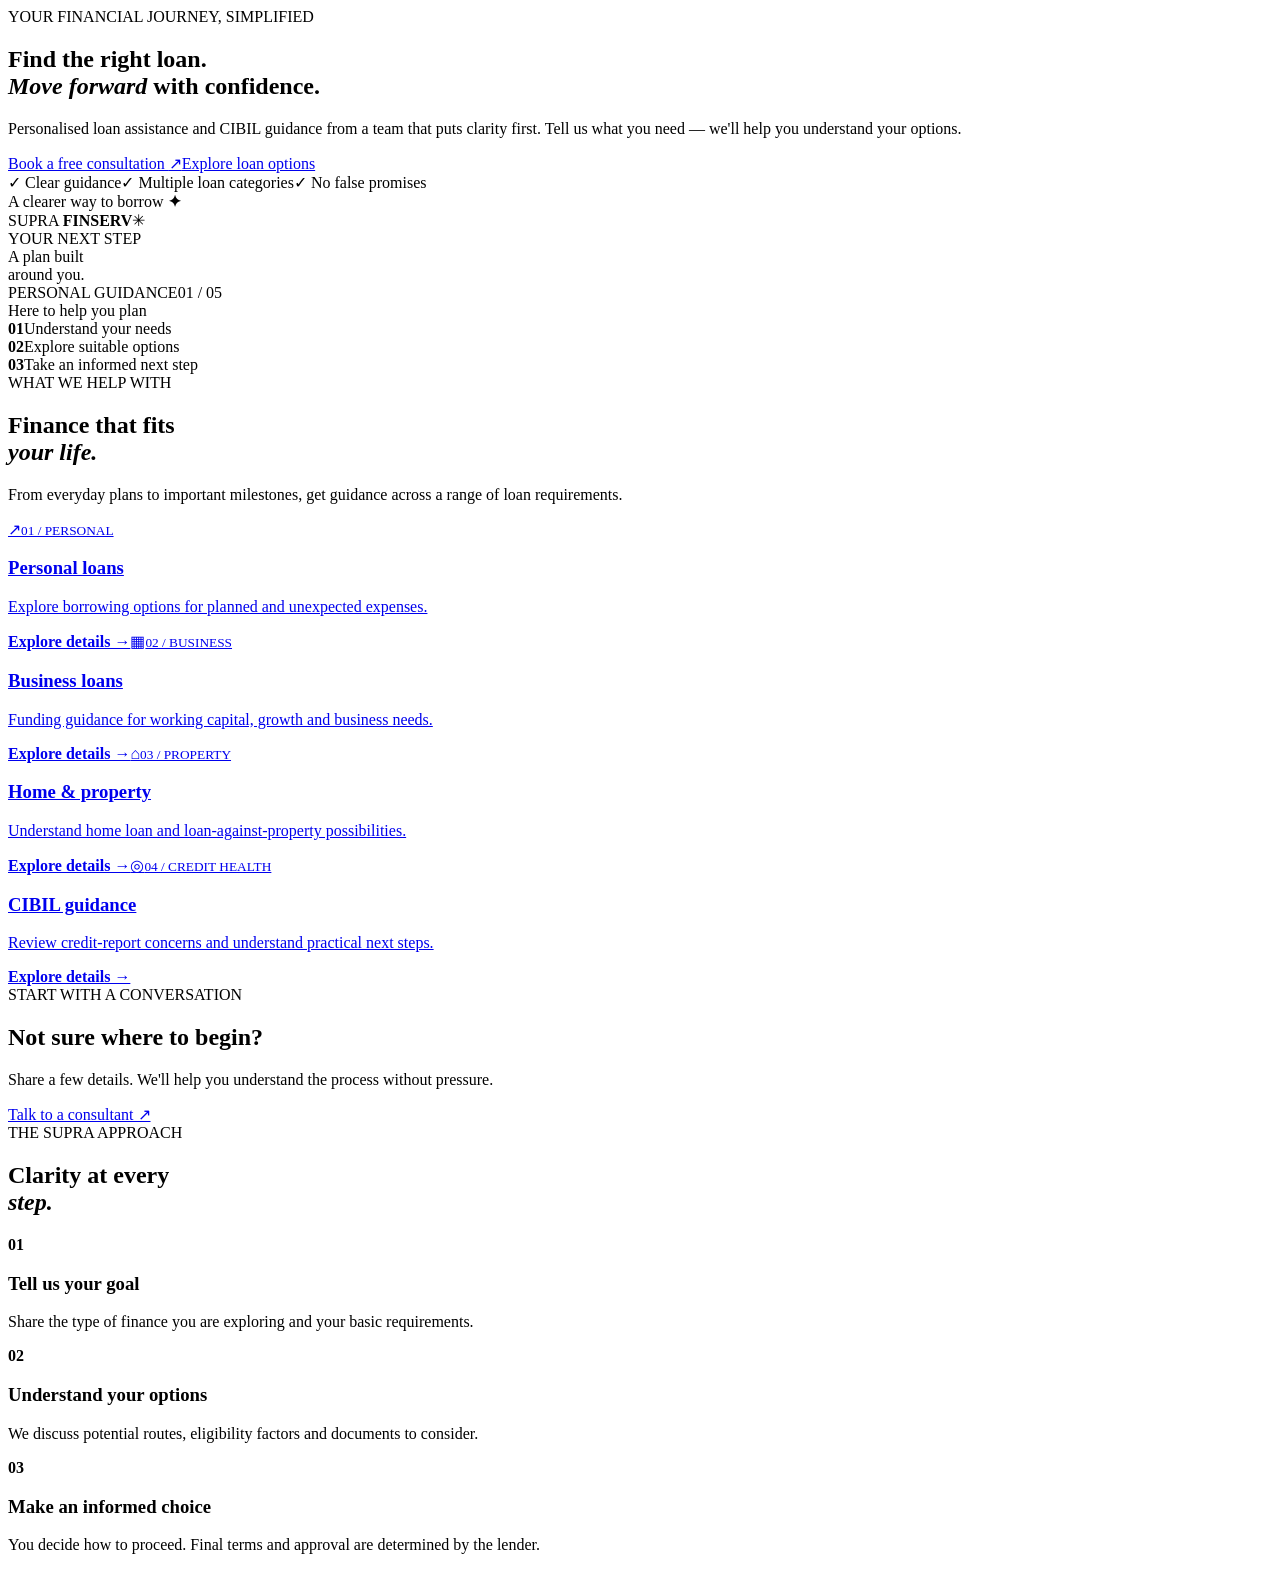
==== index.html @ ff91cd0a "Add files via upload" ====
<!doctype html>
<html lang="en"><head><meta charset="utf-8"><meta name="viewport" content="width=device-width,initial-scale=1"><meta name="description" content="Supra Finserv — loan consultation, loan assistance and CIBIL guidance in Noida, India."><title>Supra Finserv | Loans Made Clear</title><link rel="preconnect" href="https://fonts.googleapis.com"><link href="https://fonts.googleapis.com/css2?family=DM+Sans:wght@400;500;600;700&family=Manrope:wght@400;500;600;700;800&display=swap" rel="stylesheet"><link rel="stylesheet" href="assets/style.css"></head>
<body><div id="site-header"></div><main>
<section class="hero"><div class="container hero-grid"><div class="hero-copy"><span class="eyebrow"><i></i> YOUR FINANCIAL JOURNEY, SIMPLIFIED</span><h1>Find the right loan.<br><em>Move forward</em> with confidence.</h1><p>Personalised loan assistance and CIBIL guidance from a team that puts clarity first. Tell us what you need — we'll help you understand your options.</p><div class="actions"><a class="btn btn-primary" href="contact.html#consultation">Book a free consultation <span>↗</span></a><a class="btn btn-light" href="loans.html">Explore loan options</a></div><div class="trust-row"><span>✓ Clear guidance</span><span>✓ Multiple loan categories</span><span>✓ No false promises</span></div></div><div class="hero-visual"><div class="visual-glow"></div><div class="floating-tag tag-top">A clearer way to borrow <b>✦</b></div><div class="finance-card"><div class="card-top"><span>SUPRA <b>FINSERV</b></span><span class="card-chip">✳</span></div><div class="card-label">YOUR NEXT STEP</div><div class="card-title">A plan built<br>around you.</div><div class="card-bottom"><span>PERSONAL GUIDANCE</span><span>01 / 05</span></div></div><div class="floating-tag tag-bottom"><span class="dot-green"></span> Here to help you plan</div><div class="orbit orbit-one"></div><div class="orbit orbit-two"></div></div></div></section>
<section class="metrics"><div class="container metrics-grid"><div><strong>01</strong><span>Understand your needs</span></div><div><strong>02</strong><span>Explore suitable options</span></div><div><strong>03</strong><span>Take an informed next step</span></div></div></section>
<section class="section"><div class="container"><div class="section-head"><div><span class="eyebrow">WHAT WE HELP WITH</span><h2>Finance that fits<br><em>your life.</em></h2></div><p>From everyday plans to important milestones, get guidance across a range of loan requirements.</p></div><div class="service-grid"><a class="service-card" href="loans.html#personal"><span class="service-icon">↗</span><small>01 / PERSONAL</small><h3>Personal loans</h3><p>Explore borrowing options for planned and unexpected expenses.</p><b>Explore details →</b></a><a class="service-card" href="loans.html#business"><span class="service-icon">▦</span><small>02 / BUSINESS</small><h3>Business loans</h3><p>Funding guidance for working capital, growth and business needs.</p><b>Explore details →</b></a><a class="service-card" href="loans.html#home"><span class="service-icon">⌂</span><small>03 / PROPERTY</small><h3>Home & property</h3><p>Understand home loan and loan-against-property possibilities.</p><b>Explore details →</b></a><a class="service-card" href="cibil.html"><span class="service-icon">◎</span><small>04 / CREDIT HEALTH</small><h3>CIBIL guidance</h3><p>Review credit-report concerns and understand practical next steps.</p><b>Explore details →</b></a></div></div></section>
<section class="band"><div class="container band-inner"><div><span class="eyebrow">START WITH A CONVERSATION</span><h2>Not sure where to begin?</h2><p>Share a few details. We'll help you understand the process without pressure.</p></div><a class="btn btn-white" href="contact.html#consultation">Talk to a consultant ↗</a></div></section>
<section class="section section-tight"><div class="container"><div class="section-head"><div><span class="eyebrow">THE SUPRA APPROACH</span><h2>Clarity at every<br><em>step.</em></h2></div></div><div class="steps"><div><b>01</b><h3>Tell us your goal</h3><p>Share the type of finance you are exploring and your basic requirements.</p></div><div><b>02</b><h3>Understand your options</h3><p>We discuss potential routes, eligibility factors and documents to consider.</p></div><div><b>03</b><h3>Make an informed choice</h3><p>You decide how to proceed. Final terms and approval are determined by the lender.</p></div></div></div></section>
</main><div id="site-footer"></div><script src="assets/site.js"></script></body></html>
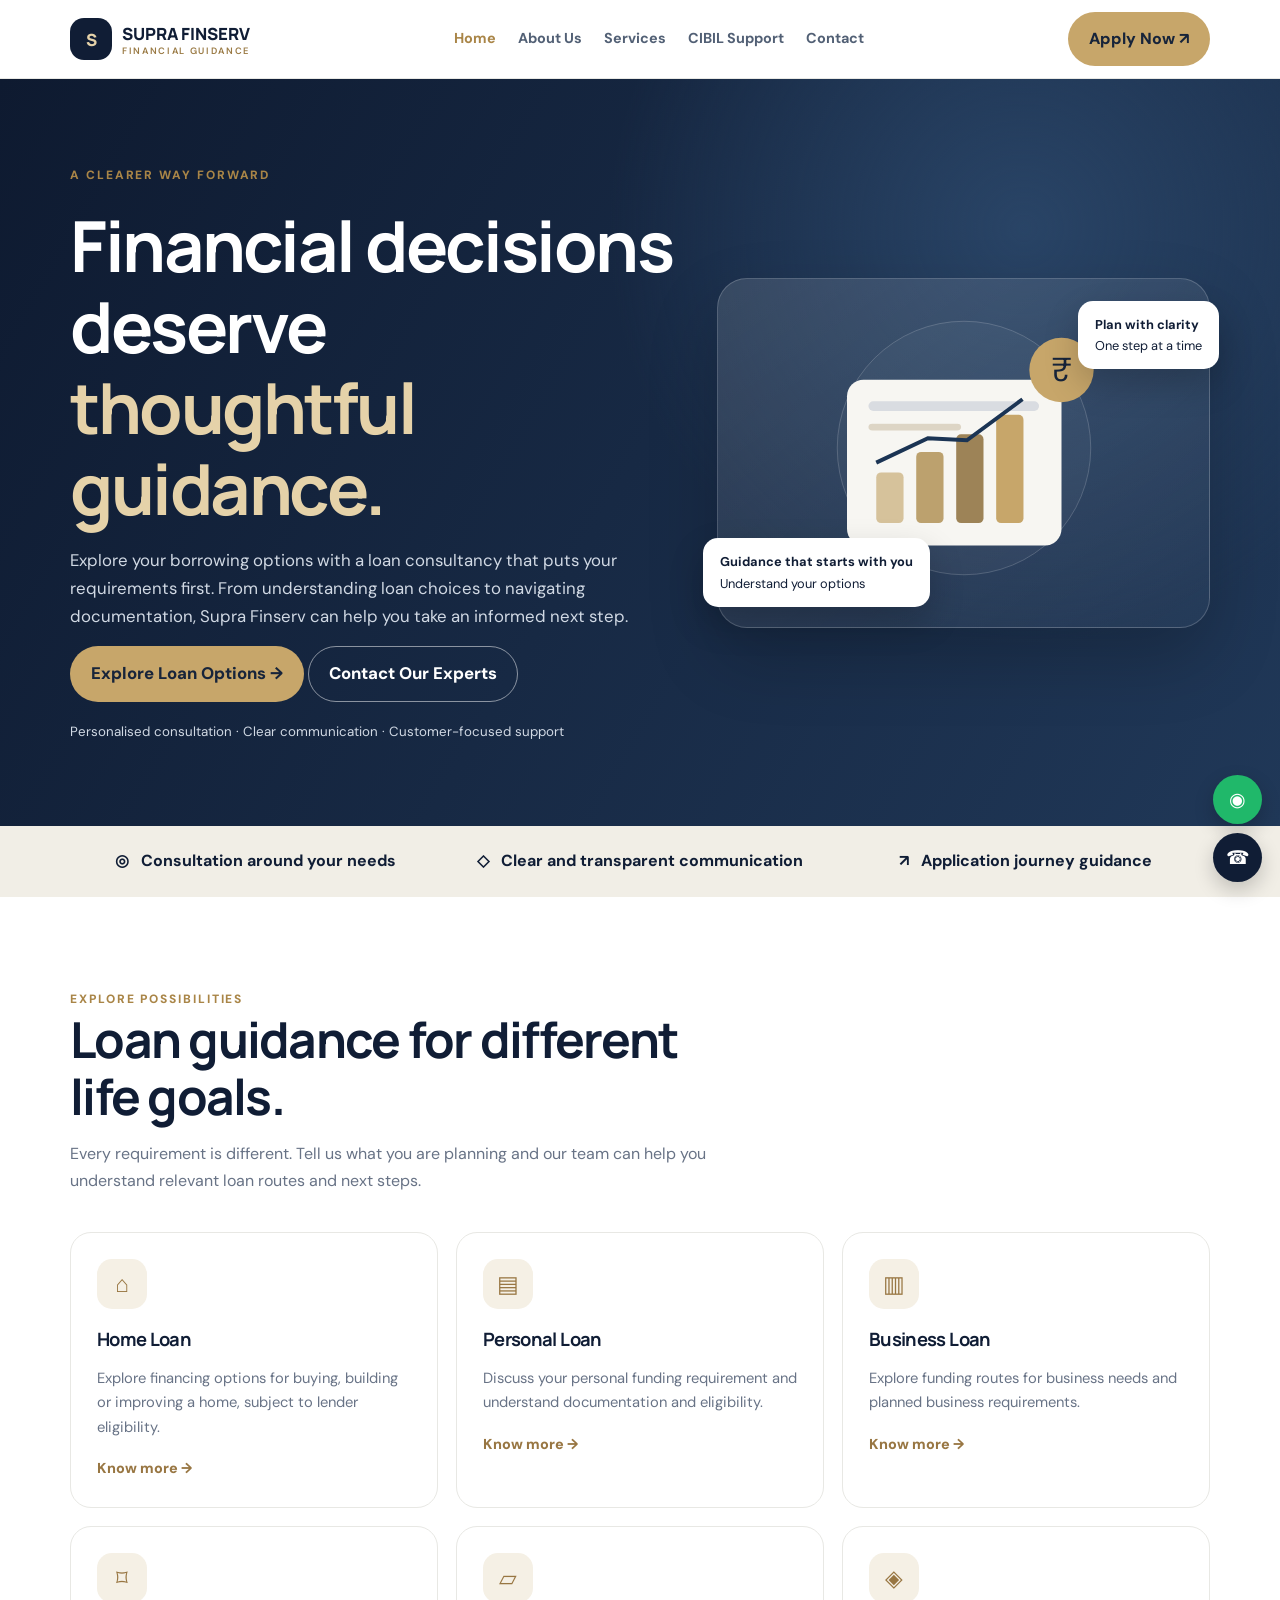
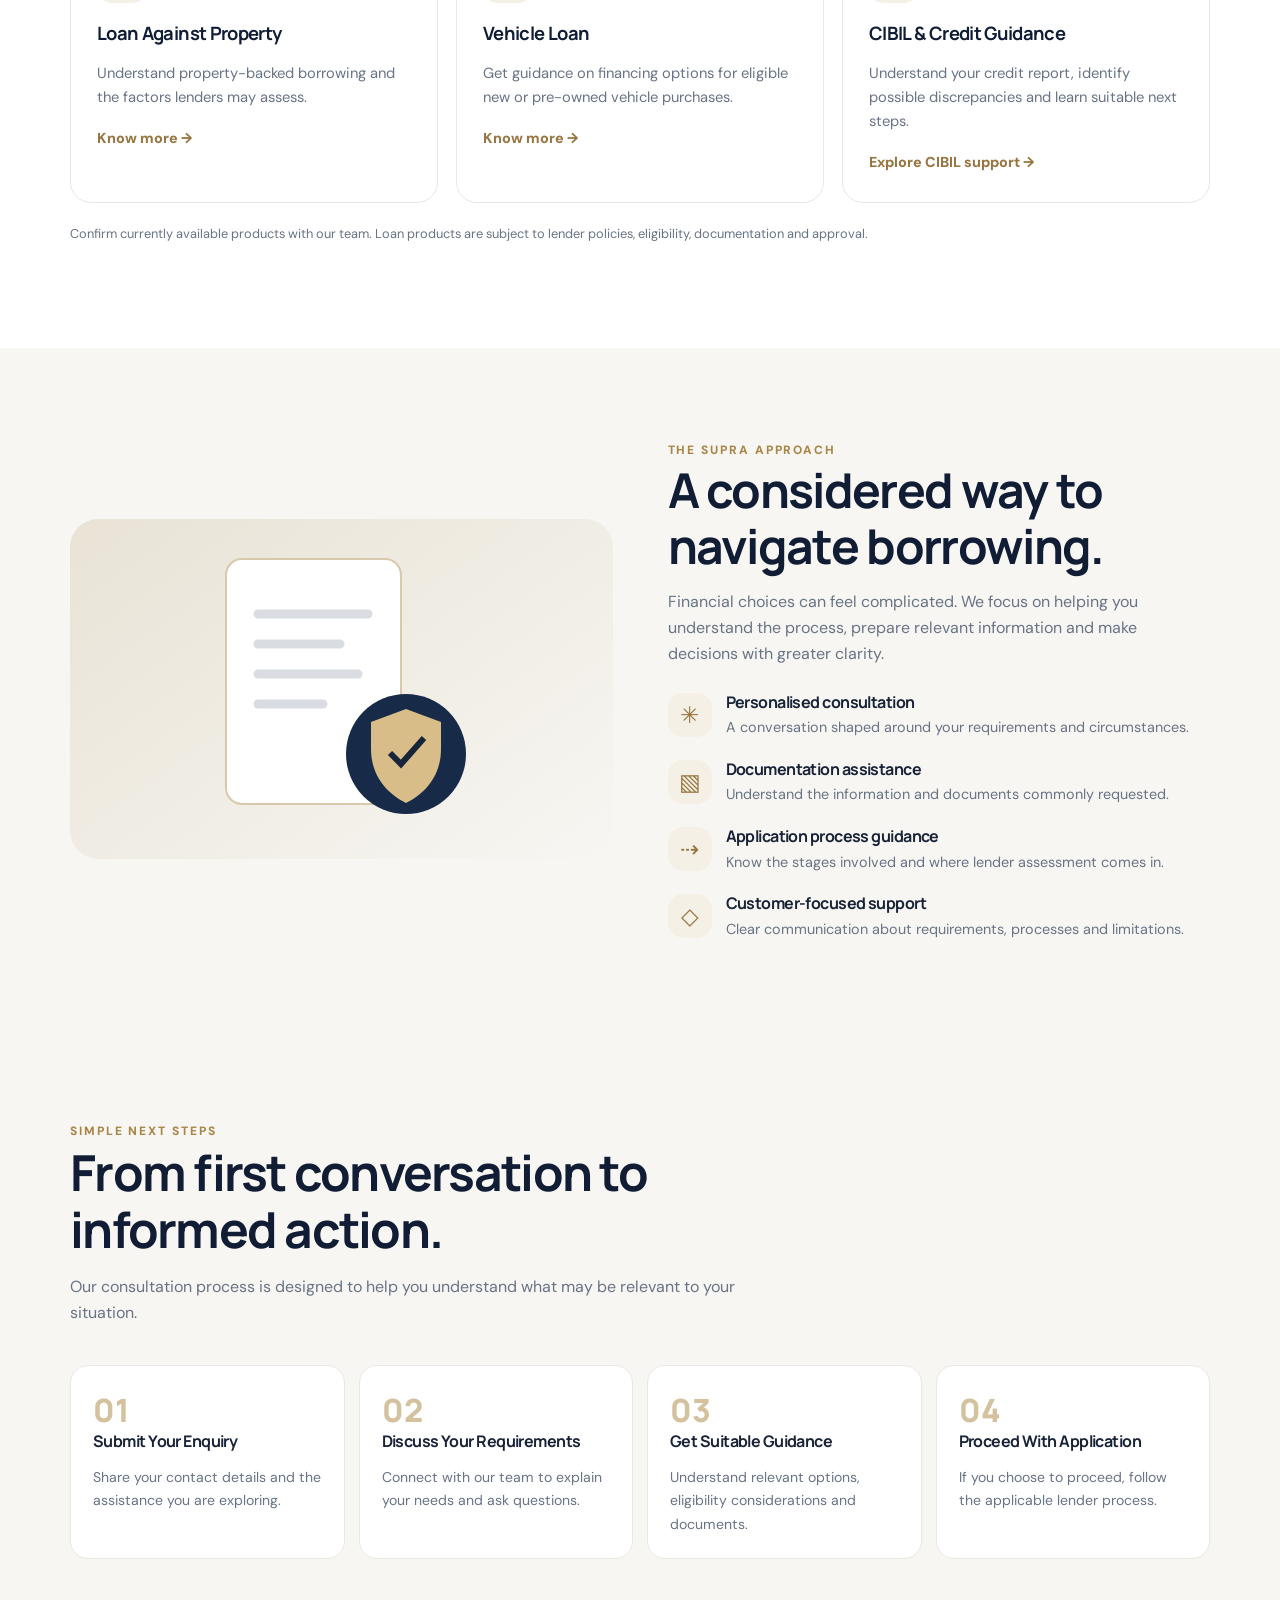
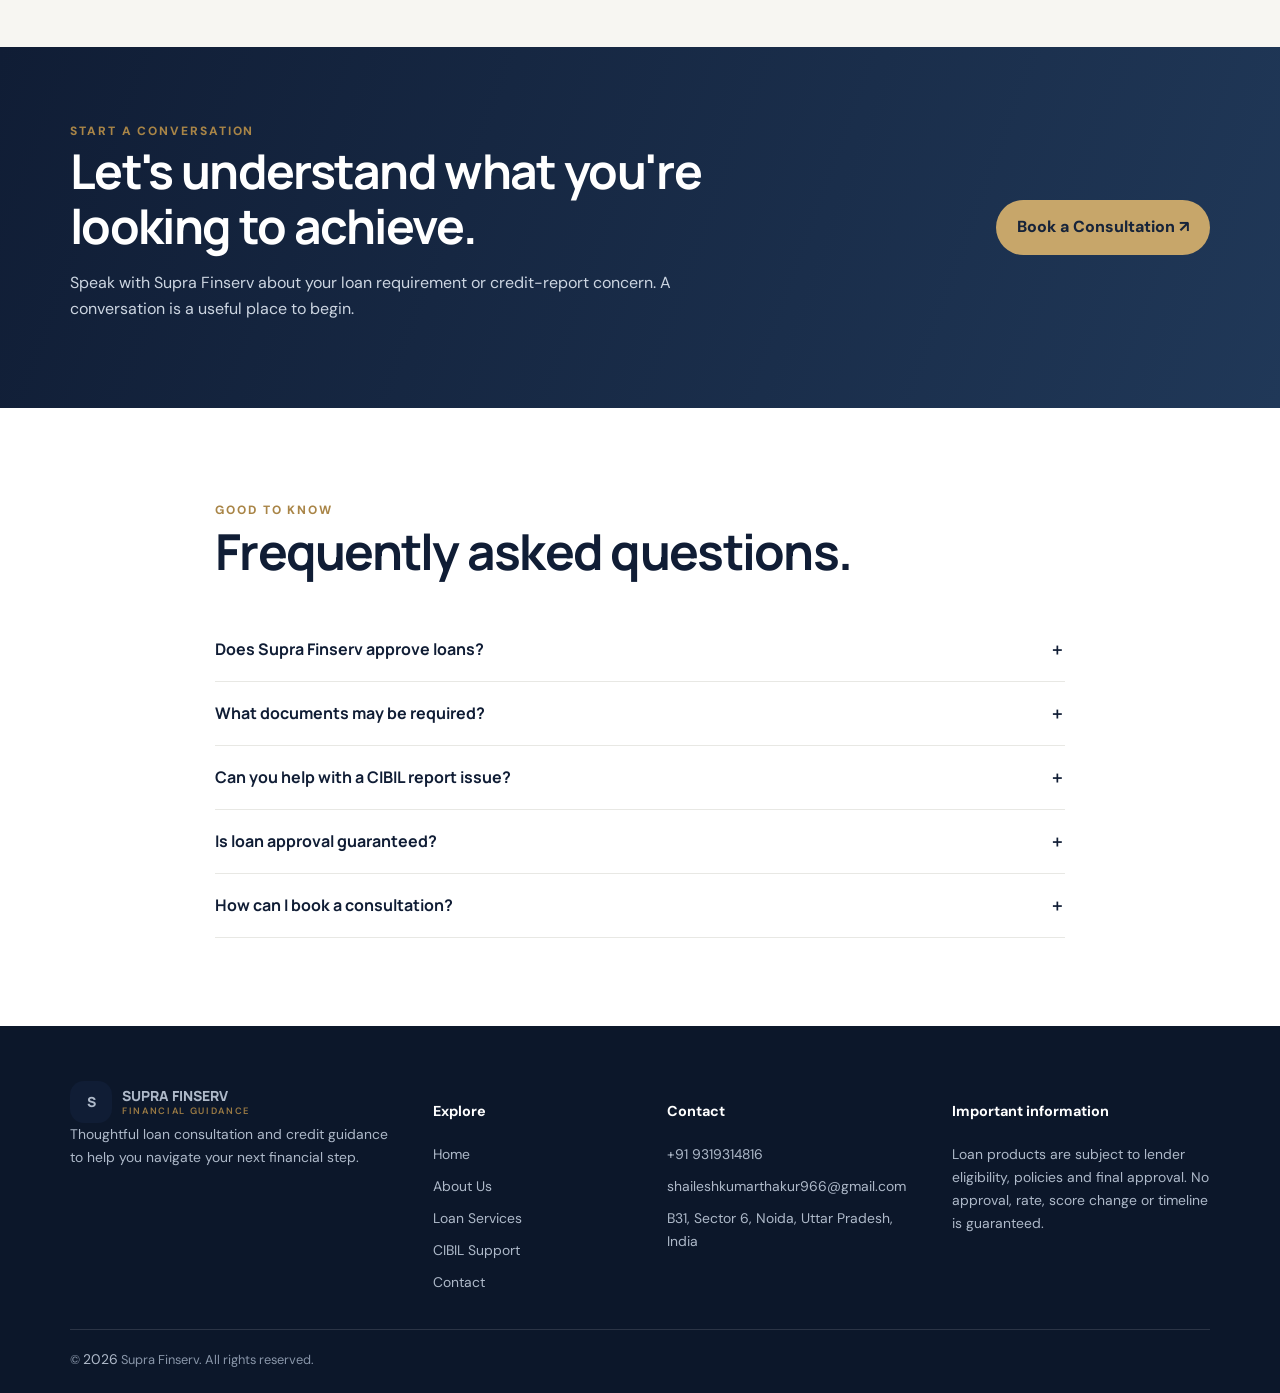
==== commit 472f99c1: "Add files via upload" ====
--- a/index.html
+++ b/index.html
@@ -1,9 +1,35 @@
 <!doctype html>
-<html lang="en"><head><meta charset="utf-8"><meta name="viewport" content="width=device-width,initial-scale=1"><meta name="description" content="Supra Finserv — loan consultation, loan assistance and CIBIL guidance in Noida, India."><title>Supra Finserv | Loans Made Clear</title><link rel="preconnect" href="https://fonts.googleapis.com"><link href="https://fonts.googleapis.com/css2?family=DM+Sans:wght@400;500;600;700&family=Manrope:wght@400;500;600;700;800&display=swap" rel="stylesheet"><link rel="stylesheet" href="assets/style.css"></head>
-<body><div id="site-header"></div><main>
-<section class="hero"><div class="container hero-grid"><div class="hero-copy"><span class="eyebrow"><i></i> YOUR FINANCIAL JOURNEY, SIMPLIFIED</span><h1>Find the right loan.<br><em>Move forward</em> with confidence.</h1><p>Personalised loan assistance and CIBIL guidance from a team that puts clarity first. Tell us what you need — we'll help you understand your options.</p><div class="actions"><a class="btn btn-primary" href="contact.html#consultation">Book a free consultation <span>↗</span></a><a class="btn btn-light" href="loans.html">Explore loan options</a></div><div class="trust-row"><span>✓ Clear guidance</span><span>✓ Multiple loan categories</span><span>✓ No false promises</span></div></div><div class="hero-visual"><div class="visual-glow"></div><div class="floating-tag tag-top">A clearer way to borrow <b>✦</b></div><div class="finance-card"><div class="card-top"><span>SUPRA <b>FINSERV</b></span><span class="card-chip">✳</span></div><div class="card-label">YOUR NEXT STEP</div><div class="card-title">A plan built<br>around you.</div><div class="card-bottom"><span>PERSONAL GUIDANCE</span><span>01 / 05</span></div></div><div class="floating-tag tag-bottom"><span class="dot-green"></span> Here to help you plan</div><div class="orbit orbit-one"></div><div class="orbit orbit-two"></div></div></div></section>
-<section class="metrics"><div class="container metrics-grid"><div><strong>01</strong><span>Understand your needs</span></div><div><strong>02</strong><span>Explore suitable options</span></div><div><strong>03</strong><span>Take an informed next step</span></div></div></section>
-<section class="section"><div class="container"><div class="section-head"><div><span class="eyebrow">WHAT WE HELP WITH</span><h2>Finance that fits<br><em>your life.</em></h2></div><p>From everyday plans to important milestones, get guidance across a range of loan requirements.</p></div><div class="service-grid"><a class="service-card" href="loans.html#personal"><span class="service-icon">↗</span><small>01 / PERSONAL</small><h3>Personal loans</h3><p>Explore borrowing options for planned and unexpected expenses.</p><b>Explore details →</b></a><a class="service-card" href="loans.html#business"><span class="service-icon">▦</span><small>02 / BUSINESS</small><h3>Business loans</h3><p>Funding guidance for working capital, growth and business needs.</p><b>Explore details →</b></a><a class="service-card" href="loans.html#home"><span class="service-icon">⌂</span><small>03 / PROPERTY</small><h3>Home & property</h3><p>Understand home loan and loan-against-property possibilities.</p><b>Explore details →</b></a><a class="service-card" href="cibil.html"><span class="service-icon">◎</span><small>04 / CREDIT HEALTH</small><h3>CIBIL guidance</h3><p>Review credit-report concerns and understand practical next steps.</p><b>Explore details →</b></a></div></div></section>
-<section class="band"><div class="container band-inner"><div><span class="eyebrow">START WITH A CONVERSATION</span><h2>Not sure where to begin?</h2><p>Share a few details. We'll help you understand the process without pressure.</p></div><a class="btn btn-white" href="contact.html#consultation">Talk to a consultant ↗</a></div></section>
-<section class="section section-tight"><div class="container"><div class="section-head"><div><span class="eyebrow">THE SUPRA APPROACH</span><h2>Clarity at every<br><em>step.</em></h2></div></div><div class="steps"><div><b>01</b><h3>Tell us your goal</h3><p>Share the type of finance you are exploring and your basic requirements.</p></div><div><b>02</b><h3>Understand your options</h3><p>We discuss potential routes, eligibility factors and documents to consider.</p></div><div><b>03</b><h3>Make an informed choice</h3><p>You decide how to proceed. Final terms and approval are determined by the lender.</p></div></div></div></section>
-</main><div id="site-footer"></div><script src="assets/site.js"></script></body></html>+<html lang="en"><head><meta charset="utf-8"><meta name="viewport" content="width=device-width,initial-scale=1">
+<title>Supra Finserv | Loan Consultation & Credit Guidance</title><meta name="description" content="Speak with Supra Finserv in Sector 6, Noida about loan consultation, documentation guidance and CIBIL support."><meta name="theme-color" content="#101d35"><link rel="preconnect" href="https://fonts.googleapis.com"><link rel="preconnect" href="https://fonts.gstatic.com" crossorigin><link href="https://fonts.googleapis.com/css2?family=DM+Sans:wght@400;500;600;700;800&family=Manrope:wght@400;500;600;700;800&display=swap" rel="stylesheet">
+<style>
+:root{--navy:#101d35;--blue:#203858;--gold:#c7a66a;--ivory:#f7f6f2;--ink:#182338;--muted:#687386;--line:#e8e8e4}
+*{box-sizing:border-box}html{scroll-behavior:smooth}body{margin:0;font:16px/1.65 'DM Sans',Arial,sans-serif;color:var(--ink)}h1,h2,h3{font-family:Manrope,Arial,sans-serif;line-height:1.15;letter-spacing:-.035em;margin:0 0 16px}p{color:var(--muted);margin:0 0 16px}a{text-decoration:none;color:inherit}.wrap{width:min(1140px,calc(100% - 36px));margin:auto}.eyebrow{font-size:.75rem;font-weight:800;letter-spacing:.16em;text-transform:uppercase;color:#a98547}.btn{display:inline-flex;align-items:center;gap:9px;padding:13px 20px;border-radius:99px;font-weight:800;border:1px solid transparent;transition:.2s;cursor:pointer}.btn:hover{transform:translateY(-3px)}.gold{background:var(--gold);color:#17243a}.outline{border-color:#ffffff80;color:white}.header{position:sticky;top:0;z-index:20;background:#ffffffed;backdrop-filter:blur(12px);border-bottom:1px solid var(--line)}.nav{min-height:78px;display:flex;align-items:center;justify-content:space-between;gap:20px}.brand{display:flex;align-items:center;gap:10px;font:800 1.05rem Manrope;color:var(--navy)}.mark{width:42px;height:42px;border-radius:14px;background:var(--navy);color:#e5d2a9;display:grid;place-items:center}.brand small{display:block;font:600 .58rem 'DM Sans';letter-spacing:.18em;color:#9a7a44}.links{display:flex;gap:22px;font-size:.9rem;font-weight:700;color:#526075}.links a:hover,.links .active{color:#a98547}.hero{background:radial-gradient(circle at 80% 20%,#294466,transparent 35%),linear-gradient(120deg,#0e1a30,#203858);color:#fff;padding:82px 0;overflow:hidden}.hero h1{font-size:clamp(2.7rem,5.5vw,4.8rem);max-width:720px;margin:18px 0}.hero h1 em{font-style:normal;color:#e5d2a9}.hero p{color:#d1d9e4;max-width:650px;font-size:1.05rem}.hero-grid{display:grid;grid-template-columns:1.1fr .9fr;align-items:center;gap:45px}.hero-art{min-height:350px;border:1px solid #ffffff30;border-radius:30px;background:linear-gradient(145deg,#ffffff20,#ffffff08);display:grid;place-items:center;position:relative;box-shadow:0 30px 70px #0003}.hero-art svg{width:90%;max-width:390px}.float-note{position:absolute;background:white;color:var(--navy);padding:13px 17px;border-radius:15px;box-shadow:0 15px 35px #0003;font-size:.8rem}.float-note b{display:block}.note-a{bottom:20px;left:-15px}.note-b{right:-10px;top:22px}.section{padding:88px 0}.head{max-width:680px;margin-bottom:38px}.head h2{font-size:clamp(2rem,4vw,3.1rem);color:var(--navy)}.trust{background:#f1eee6;padding:22px 0}.trust-row{display:grid;grid-template-columns:repeat(3,1fr);gap:15px}.trust-row div{text-align:center;font-weight:700;color:var(--navy)}.cards{display:grid;grid-template-columns:repeat(3,1fr);gap:18px}.card{border:1px solid var(--line);border-radius:21px;padding:26px;background:white;transition:.25s}.card:hover{transform:translateY(-6px);box-shadow:0 18px 45px #101d3515;border-color:#d6c29b}.ico{width:50px;height:50px;border-radius:15px;background:#f5f0e5;color:#987642;display:grid;place-items:center;font-size:1.45rem;margin-bottom:20px}.card h3{font-size:1.15rem;color:var(--navy)}.card p{font-size:.92rem}.link{font-weight:800;color:#987642;font-size:.9rem}.split{display:grid;grid-template-columns:1fr 1fr;gap:55px;align-items:center}.illustration{min-height:340px;background:linear-gradient(145deg,#e9e3d6,#f7f6f2);border-radius:28px;display:grid;place-items:center}.illustration svg{width:75%;max-width:330px}.features{display:grid;gap:20px;margin-top:25px}.feature{display:flex;gap:14px}.feature .ico{flex:0 0 44px;width:44px;height:44px;margin:0}.feature h3{font-size:1rem;margin:0 0 5px}.feature p{font-size:.9rem;margin:0}.steps{background:var(--ivory)}.step-grid{display:grid;grid-template-columns:repeat(4,1fr);gap:14px}.step{background:white;border:1px solid var(--line);border-radius:18px;padding:22px}.num{font:800 2rem Manrope;color:#d4c29e}.step h3{font-size:1rem}.step p{font-size:.88rem;margin:0}.cta{background:linear-gradient(110deg,#101d35,#203858);color:white;padding:70px 0}.cta-row{display:flex;justify-content:space-between;align-items:center;gap:25px}.cta h2{font-size:clamp(2rem,4vw,3rem);max-width:650px}.cta p{color:#ccd5e1;max-width:620px}.faq{max-width:850px}.faq-item{border-bottom:1px solid var(--line)}.faq-q{width:100%;padding:20px 0;border:0;background:none;text-align:left;display:flex;justify-content:space-between;font:700 1rem Manrope;color:var(--navy);cursor:pointer}.faq-a{display:none;padding:0 25px 20px 0;color:var(--muted)}.faq-item.open .faq-a{display:block}.footer{background:#0c172a;color:white;padding:55px 0 22px}.foot-grid{display:grid;grid-template-columns:1.3fr .8fr 1fr 1fr;gap:28px}.footer h4{font-size:.9rem}.footer p,.footer a,.footer span{color:#aeb9c9;font-size:.87rem}.foot-links{display:grid;gap:9px}.footer a:hover{color:#e5d2a9}.copyright{border-top:1px solid #ffffff20;margin-top:35px;padding-top:18px;color:#8996a9;font-size:.8rem}.floating{position:fixed;right:18px;bottom:18px;z-index:25;display:grid;gap:9px}.floating a{width:49px;height:49px;border-radius:50%;display:grid;place-items:center;color:white;background:#20b86a;font-size:1.2rem;box-shadow:0 8px 20px #0003}.floating a:last-child{background:var(--navy)}
+@media(max-width:850px){.hero-grid,.split{grid-template-columns:1fr}.cards{grid-template-columns:repeat(2,1fr)}.step-grid{grid-template-columns:repeat(2,1fr)}.foot-grid{grid-template-columns:repeat(2,1fr)}}
+@media(max-width:620px){.nav{padding:12px 0;flex-wrap:wrap}.links{order:3;width:100%;overflow:auto;gap:15px;padding:8px 0;font-size:.82rem}.nav>.btn{display:none}.hero{padding:55px 0}.hero h1{font-size:2.7rem}.hero-art{min-height:270px}.section{padding:62px 0}.trust-row{grid-template-columns:1fr}.cards{grid-template-columns:1fr}.step-grid{grid-template-columns:1fr 1fr}.cta-row{align-items:flex-start;flex-direction:column}.foot-grid{grid-template-columns:1fr 1fr}.foot-grid>div:first-child{grid-column:1/-1}}
+@media(prefers-reduced-motion:reduce){html{scroll-behavior:auto}*,*:before,*:after{animation:none!important;transition:none!important}}
+</style></head><body><header class="header"><div class="wrap nav"><a class="brand" href="index.html"><span class="mark">S</span><span>SUPRA FINSERV<small>FINANCIAL GUIDANCE</small></span></a><nav class="links" aria-label="Main navigation"><a class="active" href="index.html">Home</a><a href="about.html">About Us</a><a href="loans.html">Services</a><a href="cibil.html">CIBIL Support</a><a href="contact.html">Contact</a></nav><a class="btn gold" href="contact.html">Apply Now ↗</a></div></header>
+<main>
+<section class="hero"><div class="wrap hero-grid"><div><span class="eyebrow">A clearer way forward</span><h1>Financial decisions deserve <em>thoughtful guidance.</em></h1><p>Explore your borrowing options with a loan consultancy that puts your requirements first. From understanding loan choices to navigating documentation, Supra Finserv can help you take an informed next step.</p><p><a class="btn gold" href="loans.html">Explore Loan Options →</a> <a class="btn outline" href="contact.html">Contact Our Experts</a></p><small style="color:#d1d9e4">Personalised consultation · Clear communication · Customer-focused support</small></div>
+<div class="hero-art"><svg viewBox="0 0 400 330" role="img" aria-label="Financial planning illustration"><circle cx="200" cy="160" r="130" fill="#ffffff08" stroke="#ffffff30"/><rect x="80" y="90" width="220" height="170" rx="17" fill="#f7f6f2"/><rect x="102" y="112" width="175" height="10" rx="5" fill="#d9dce1"/><rect x="102" y="135" width="95" height="7" rx="4" fill="#ddd5c5"/><rect x="110" y="185" width="28" height="52" rx="5" fill="#d6c29b"/><rect x="151" y="164" width="28" height="73" rx="5" fill="#bca16e"/><rect x="192" y="146" width="28" height="91" rx="5" fill="#9d8357"/><rect x="233" y="126" width="28" height="111" rx="5" fill="#c7a66a"/><path d="M110 175l53-25 40 2 57-42" fill="none" stroke="#1b3454" stroke-width="4"/><circle cx="300" cy="80" r="33" fill="#c7a66a"/><text x="300" y="91" text-anchor="middle" font-size="34" fill="#17243a">₹</text></svg><div class="float-note note-a"><b>Guidance that starts with you</b>Understand your options</div><div class="float-note note-b"><b>Plan with clarity</b>One step at a time</div></div></div></section>
+<section class="trust"><div class="wrap trust-row"><div>◎ &nbsp; Consultation around your needs</div><div>◇ &nbsp; Clear and transparent communication</div><div>↗ &nbsp; Application journey guidance</div></div></section>
+<section class="section"><div class="wrap"><div class="head"><span class="eyebrow">Explore possibilities</span><h2>Loan guidance for different life goals.</h2><p>Every requirement is different. Tell us what you are planning and our team can help you understand relevant loan routes and next steps.</p></div><div class="cards">
+<article class="card"><div class="ico">⌂</div><h3>Home Loan</h3><p>Explore financing options for buying, building or improving a home, subject to lender eligibility.</p><a class="link" href="loans.html">Know more →</a></article>
+<article class="card"><div class="ico">▤</div><h3>Personal Loan</h3><p>Discuss your personal funding requirement and understand documentation and eligibility.</p><a class="link" href="loans.html">Know more →</a></article>
+<article class="card"><div class="ico">▥</div><h3>Business Loan</h3><p>Explore funding routes for business needs and planned business requirements.</p><a class="link" href="loans.html">Know more →</a></article>
+<article class="card"><div class="ico">⌑</div><h3>Loan Against Property</h3><p>Understand property-backed borrowing and the factors lenders may assess.</p><a class="link" href="loans.html">Know more →</a></article>
+<article class="card"><div class="ico">▱</div><h3>Vehicle Loan</h3><p>Get guidance on financing options for eligible new or pre-owned vehicle purchases.</p><a class="link" href="loans.html">Know more →</a></article>
+<article class="card"><div class="ico">◈</div><h3>CIBIL & Credit Guidance</h3><p>Understand your credit report, identify possible discrepancies and learn suitable next steps.</p><a class="link" href="cibil.html">Explore CIBIL support →</a></article></div><p style="font-size:.8rem;margin-top:20px">Confirm currently available products with our team. Loan products are subject to lender policies, eligibility, documentation and approval.</p></div></section>
+<section class="section" style="background:var(--ivory)"><div class="wrap split"><div class="illustration"><svg viewBox="0 0 330 300" role="img" aria-label="Document and protection illustration"><rect x="50" y="20" width="175" height="245" rx="16" fill="white" stroke="#d7c9ad" stroke-width="2"/><path d="M82 75h110M82 105h82M82 135h100M82 165h65" stroke="#d9dce1" stroke-width="9" stroke-linecap="round"/><circle cx="230" cy="215" r="60" fill="#172b48"/><path d="M230 170l35 13v27c0 26-15 44-35 54-20-10-35-28-35-54v-27z" fill="#d9bd88"/><path d="M214 214l11 11 23-26" stroke="#17243a" stroke-width="6" fill="none"/></svg></div><div><span class="eyebrow">The Supra approach</span><h2 style="font-size:clamp(2rem,4vw,3rem);color:var(--navy)">A considered way to navigate borrowing.</h2><p>Financial choices can feel complicated. We focus on helping you understand the process, prepare relevant information and make decisions with greater clarity.</p><div class="features">
+<div class="feature"><div class="ico">✳</div><div><h3>Personalised consultation</h3><p>A conversation shaped around your requirements and circumstances.</p></div></div>
+<div class="feature"><div class="ico">▧</div><div><h3>Documentation assistance</h3><p>Understand the information and documents commonly requested.</p></div></div>
+<div class="feature"><div class="ico">⇢</div><div><h3>Application process guidance</h3><p>Know the stages involved and where lender assessment comes in.</p></div></div>
+<div class="feature"><div class="ico">◇</div><div><h3>Customer-focused support</h3><p>Clear communication about requirements, processes and limitations.</p></div></div></div></div></div></section>
+<section class="section steps"><div class="wrap"><div class="head"><span class="eyebrow">Simple next steps</span><h2>From first conversation to informed action.</h2><p>Our consultation process is designed to help you understand what may be relevant to your situation.</p></div><div class="step-grid"><div class="step"><div class="num">01</div><h3>Submit Your Enquiry</h3><p>Share your contact details and the assistance you are exploring.</p></div><div class="step"><div class="num">02</div><h3>Discuss Your Requirements</h3><p>Connect with our team to explain your needs and ask questions.</p></div><div class="step"><div class="num">03</div><h3>Get Suitable Guidance</h3><p>Understand relevant options, eligibility considerations and documents.</p></div><div class="step"><div class="num">04</div><h3>Proceed With Application</h3><p>If you choose to proceed, follow the applicable lender process.</p></div></div></div></section>
+<section class="cta"><div class="wrap cta-row"><div><span class="eyebrow">Start a conversation</span><h2>Let's understand what you're looking to achieve.</h2><p>Speak with Supra Finserv about your loan requirement or credit-report concern. A conversation is a useful place to begin.</p></div><a class="btn gold" href="contact.html">Book a Consultation ↗</a></div></section>
+<section class="section"><div class="wrap faq"><div class="head"><span class="eyebrow">Good to know</span><h2>Frequently asked questions.</h2></div>
+<div class="faq-item"><button class="faq-q" aria-expanded="false">Does Supra Finserv approve loans? <span>＋</span></button><div class="faq-a">Supra Finserv provides loan consultation and application assistance. Loan decisions, terms, rates and disbursement are determined by the lender after its assessment.</div></div>
+<div class="faq-item"><button class="faq-q" aria-expanded="false">What documents may be required? <span>＋</span></button><div class="faq-a">Requirements vary by loan type and lender. Identity, address, income, banking and other supporting documents may be requested. Share documents only through a verified channel.</div></div>
+<div class="faq-item"><button class="faq-q" aria-expanded="false">Can you help with a CIBIL report issue? <span>＋</span></button><div class="faq-a">Our team can guide you on understanding credit-report entries and possible dispute steps. Only the credit bureau or reporting institution can investigate and correct its records. No score change or removal is guaranteed.</div></div>
+<div class="faq-item"><button class="faq-q" aria-expanded="false">Is loan approval guaranteed? <span>＋</span></button><div class="faq-a">No. Approval depends on lender policies, verification, credit profile, eligibility and documentation. Consultation does not guarantee approval, a particular rate or a processing timeline.</div></div>
+<div class="faq-item"><button class="faq-q" aria-expanded="false">How can I book a consultation? <span>＋</span></button><div class="faq-a">Use the contact page enquiry form or call +91 9319314816.</div></div></div></section></main>
+<footer class="footer"><div class="wrap"><div class="foot-grid"><div><a class="brand" href="index.html" style="color:white"><span class="mark">S</span><span>SUPRA FINSERV<small>FINANCIAL GUIDANCE</small></span></a><p>Thoughtful loan consultation and credit guidance to help you navigate your next financial step.</p></div><div><h4>Explore</h4><div class="foot-links"><a href="index.html">Home</a><a href="about.html">About Us</a><a href="loans.html">Loan Services</a><a href="cibil.html">CIBIL Support</a><a href="contact.html">Contact</a></div></div><div><h4>Contact</h4><div class="foot-links"><a href="tel:+919319314816">+91 9319314816</a><a href="mailto:shaileshkumarthakur966@gmail.com">shaileshkumarthakur966@gmail.com</a><span>B31, Sector 6, Noida, Uttar Pradesh, India</span></div></div><div><h4>Important information</h4><p>Loan products are subject to lender eligibility, policies and final approval. No approval, rate, score change or timeline is guaranteed.</p></div></div><div class="copyright">© <span id="year"></span> Supra Finserv. All rights reserved.</div></div></footer><div class="floating"><a href="https://wa.me/919319314816" target="_blank" rel="noopener" aria-label="WhatsApp">◉</a><a href="tel:+919319314816" aria-label="Call">☎</a></div><script>document.querySelectorAll('.faq-q').forEach(b=>b.addEventListener('click',()=>{const item=b.parentElement;item.classList.toggle('open');b.setAttribute('aria-expanded',item.classList.contains('open'));}));document.getElementById('year').textContent=new Date().getFullYear();</script></body></html>
